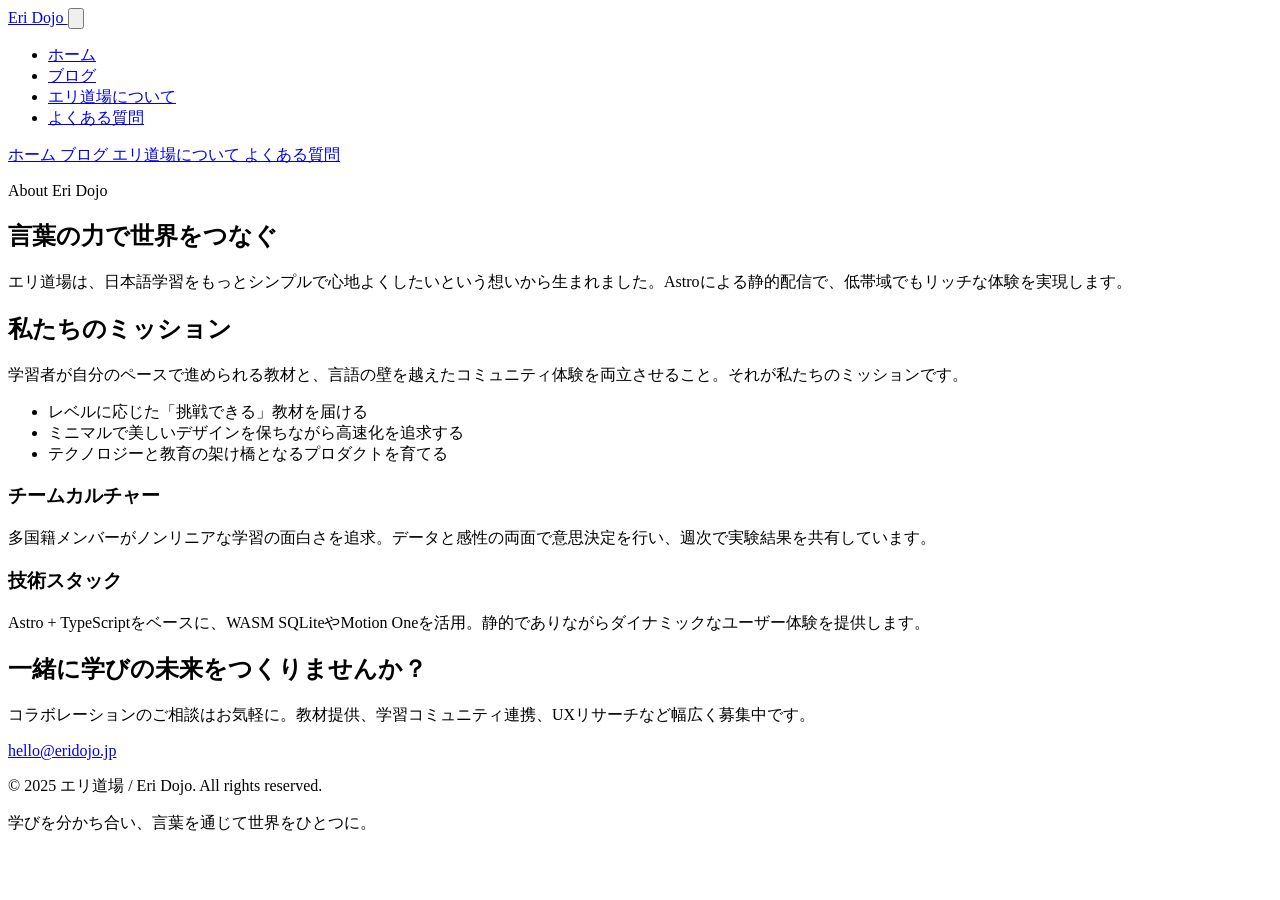
==== about/index.html @ e68e6712 "Deploy from private repo commit 6b621581d06a829d7b60116f7a4b78c84181215b" ====
<!DOCTYPE html><html lang="ja"> <head><meta charset="utf-8"><meta http-equiv="Content-Language" content="ja"><meta name="viewport" content="width=device-width, initial-scale=1"><title>エリ道場について</title><meta name="description" content="エリ道場の理念、チーム、技術アプローチをご紹介します。"><link rel="preload" as="font" type="font/woff2" href="/eri-blog/fonts/InterVariable-latin.woff2" crossorigin><link rel="preload" as="font" type="font/woff2" href="/eri-blog/fonts/NotoSansJPVariable-jp.woff2" crossorigin><link rel="stylesheet" href="/eri-blog/_astro/index.B-4PRQqj.css"><script type="module">window.toggleMobileMenu=function(){const e=document.getElementById("mobile-nav-menu"),t=document.getElementById("mobile-menu-toggle"),o=document.getElementById("mobile-nav-backdrop"),d=document.body;if(!e||!t)return;e.hasAttribute("data-open")?(e.removeAttribute("data-open"),t.setAttribute("aria-expanded","false"),d.classList.remove("overflow-hidden"),o&&o.classList.add("hidden")):(e.setAttribute("data-open",""),t.setAttribute("aria-expanded","true"),d.classList.add("overflow-hidden"),o&&o.classList.remove("hidden"))};window.closeMobileMenu=function(){const e=document.getElementById("mobile-nav-menu"),t=document.getElementById("mobile-menu-toggle"),o=document.getElementById("mobile-nav-backdrop"),d=document.body;!e||!t||(e.removeAttribute("data-open"),t.setAttribute("aria-expanded","false"),d.classList.remove("overflow-hidden"),o&&o.classList.add("hidden"))};document.addEventListener("DOMContentLoaded",()=>{const n=document.getElementById("mobile-menu-toggle"),e=document.getElementById("mobile-nav-menu");if(!n||!e)return;n.addEventListener("click",window.toggleMobileMenu),document.addEventListener("keydown",d=>{d.key==="Escape"&&e.hasAttribute("data-open")&&(window.closeMobileMenu(),n.focus())});let t;window.addEventListener("resize",()=>{clearTimeout(t),t=setTimeout(()=>{window.innerWidth>=640&&e.hasAttribute("data-open")&&window.closeMobileMenu()},100)}),e.querySelectorAll("a").forEach(d=>{d.addEventListener("click",window.closeMobileMenu)})});document.addEventListener("DOMContentLoaded",()=>{const n=document.getElementById("mobile-nav-backdrop"),e=document.getElementById("mobile-nav-menu"),t=document.getElementById("mobile-menu-toggle");!n||!e||!t||n.addEventListener("click",()=>{typeof window.closeMobileMenu=="function"?window.closeMobileMenu():(e.removeAttribute("data-open"),t.setAttribute("aria-expanded","false"),document.body.classList.remove("overflow-hidden"),n.classList.add("hidden"))})});
</script></head> <body class="min-h-screen bg-surface-50 text-primary-950"> <nav class="sticky top-0 z-40 bg-white/90 backdrop-blur shadow-sm"> <div class="mx-auto flex max-w-6xl flex-col gap-4 px-6 py-4 sm:flex-row sm:items-center sm:justify-between sm:px-8"> <div class="flex items-center justify-between"> <a href="/eri-blog/" class="flex items-center gap-2"> <span class="rounded-full bg-primary-100 px-3 py-1 text-xs font-semibold uppercase tracking-[0.3em] text-primary-600">
Eri Dojo
</span> </a> <button id="mobile-menu-toggle" type="button" aria-expanded="false" aria-controls="mobile-nav-menu" aria-label="ナビゲーションメニューを開く" class="block h-11 w-11 items-center justify-center rounded-lg p-2 text-primary-700 transition hover:bg-primary-100/70 sm:hidden"> <svg class="h-6 w-6" fill="none" stroke="currentColor" viewBox="0 0 24 24" xmlns="http://www.w3.org/2000/svg" aria-hidden="true"> <path stroke-linecap="round" stroke-linejoin="round" stroke-width="2" d="M4 6h16M4 12h16M4 18h16"></path> </svg> </button> </div> <ul class="hidden flex-col gap-3 text-sm font-medium text-primary-700 sm:flex sm:flex-row sm:items-center sm:gap-6"> <li> <a href="/eri-blog/" class="block rounded-full px-3 py-2 transition hover:bg-primary-100/70 hover:text-primary-900"> ホーム </a> </li><li> <a href="/eri-blog/blog/" class="block rounded-full px-3 py-2 transition hover:bg-primary-100/70 hover:text-primary-900"> ブログ </a> </li><li> <a href="/eri-blog/about/" class="block rounded-full px-3 py-2 transition hover:bg-primary-100/70 hover:text-primary-900"> エリ道場について </a> </li><li> <a href="/eri-blog/faq/" class="block rounded-full px-3 py-2 transition hover:bg-primary-100/70 hover:text-primary-900"> よくある質問 </a> </li> </ul> </div> </nav>  <!-- Backdrop overlay for click-outside-to-close --><div id="mobile-nav-backdrop" class="fixed inset-0 z-20 hidden bg-black/20 backdrop-blur-sm transition-opacity duration-200 sm:hidden" aria-hidden="true"></div> <aside id="mobile-nav-menu" class="fixed inset-y-0 right-0 z-30 w-64 translate-x-full bg-white/95 pt-20 shadow-xl backdrop-blur transition-transform duration-200 ease-out sm:hidden data-[open]:translate-x-0"> <nav role="navigation" aria-label="モバイルナビゲーション" class="flex flex-col gap-4 px-6 text-base font-medium text-primary-800"> <a href="/eri-blog/" class="rounded-2xl border border-transparent px-4 py-3 transition hover:border-primary-200 hover:bg-primary-50"> ホーム </a><a href="/eri-blog/blog/" class="rounded-2xl border border-transparent px-4 py-3 transition hover:border-primary-200 hover:bg-primary-50"> ブログ </a><a href="/eri-blog/about/" class="rounded-2xl border border-transparent px-4 py-3 transition hover:border-primary-200 hover:bg-primary-50"> エリ道場について </a><a href="/eri-blog/faq/" class="rounded-2xl border border-transparent px-4 py-3 transition hover:border-primary-200 hover:bg-primary-50"> よくある質問 </a> </nav> </aside>  <main class="min-h-[60vh]">  <section class="bg-gradient-to-b from-surface-50 via-white to-surface-100 px-6 py-16 sm:px-10 lg:px-16"> <div class="mx-auto max-w-4xl space-y-12"> <header class="space-y-4"> <p class="text-xs uppercase tracking-[0.35em] text-primary-500">About Eri Dojo</p> <h1 class="font-display text-3xl font-semibold text-primary-950 sm:text-4xl">言葉の力で世界をつなぐ</h1> <p class="text-sm text-primary-700 sm:text-base">
エリ道場は、日本語学習をもっとシンプルで心地よくしたいという想いから生まれました。Astroによる静的配信で、低帯域でもリッチな体験を実現します。
</p> </header> <section class="space-y-3 rounded-3xl bg-white/90 p-6 shadow-[0_20px_45px_rgba(13,21,54,0.08)]"> <h2 class="font-display text-2xl text-primary-900">私たちのミッション</h2> <p class="text-sm text-primary-700 sm:text-base">
学習者が自分のペースで進められる教材と、言語の壁を越えたコミュニティ体験を両立させること。それが私たちのミッションです。
</p> <ul class="list-disc space-y-2 pl-6 text-sm text-primary-700"> <li>レベルに応じた「挑戦できる」教材を届ける</li> <li>ミニマルで美しいデザインを保ちながら高速化を追求する</li> <li>テクノロジーと教育の架け橋となるプロダクトを育てる</li> </ul> </section> <section class="grid gap-6 sm:grid-cols-2"> <article class="rounded-3xl border border-primary-100 bg-white/90 p-6 shadow-sm"> <h3 class="font-display text-xl text-primary-900">チームカルチャー</h3> <p class="mt-3 text-sm text-primary-700">
多国籍メンバーがノンリニアな学習の面白さを追求。データと感性の両面で意思決定を行い、週次で実験結果を共有しています。
</p> </article> <article class="rounded-3xl border border-primary-100 bg-white/90 p-6 shadow-sm"> <h3 class="font-display text-xl text-primary-900">技術スタック</h3> <p class="mt-3 text-sm text-primary-700">
Astro + TypeScriptをベースに、WASM SQLiteやMotion Oneを活用。静的でありながらダイナミックなユーザー体験を提供します。
</p> </article> </section> <section class="rounded-3xl bg-primary-900 p-8 text-white"> <h2 class="font-display text-2xl">一緒に学びの未来をつくりませんか？</h2> <p class="mt-3 text-sm text-primary-100">
コラボレーションのご相談はお気軽に。教材提供、学習コミュニティ連携、UXリサーチなど幅広く募集中です。
</p> <a href="mailto:hello@eridojo.jp" class="mt-5 inline-flex items-center rounded-full bg-white px-6 py-2 text-sm font-semibold text-primary-900 transition hover:bg-primary-100">
hello@eridojo.jp
</a> </section> </div> </section>  </main> <footer class="border-t border-primary-100 bg-white/90"> <div class="mx-auto flex max-w-6xl flex-col gap-4 px-6 py-8 text-sm text-primary-600 sm:flex-row sm:items-center sm:justify-between sm:px-8"> <p>
© 2025 エリ道場 / Eri Dojo. All rights reserved.
</p> <p>
学びを分かち合い、言葉を通じて世界をひとつに。
</p> </div> </footer> </body></html>
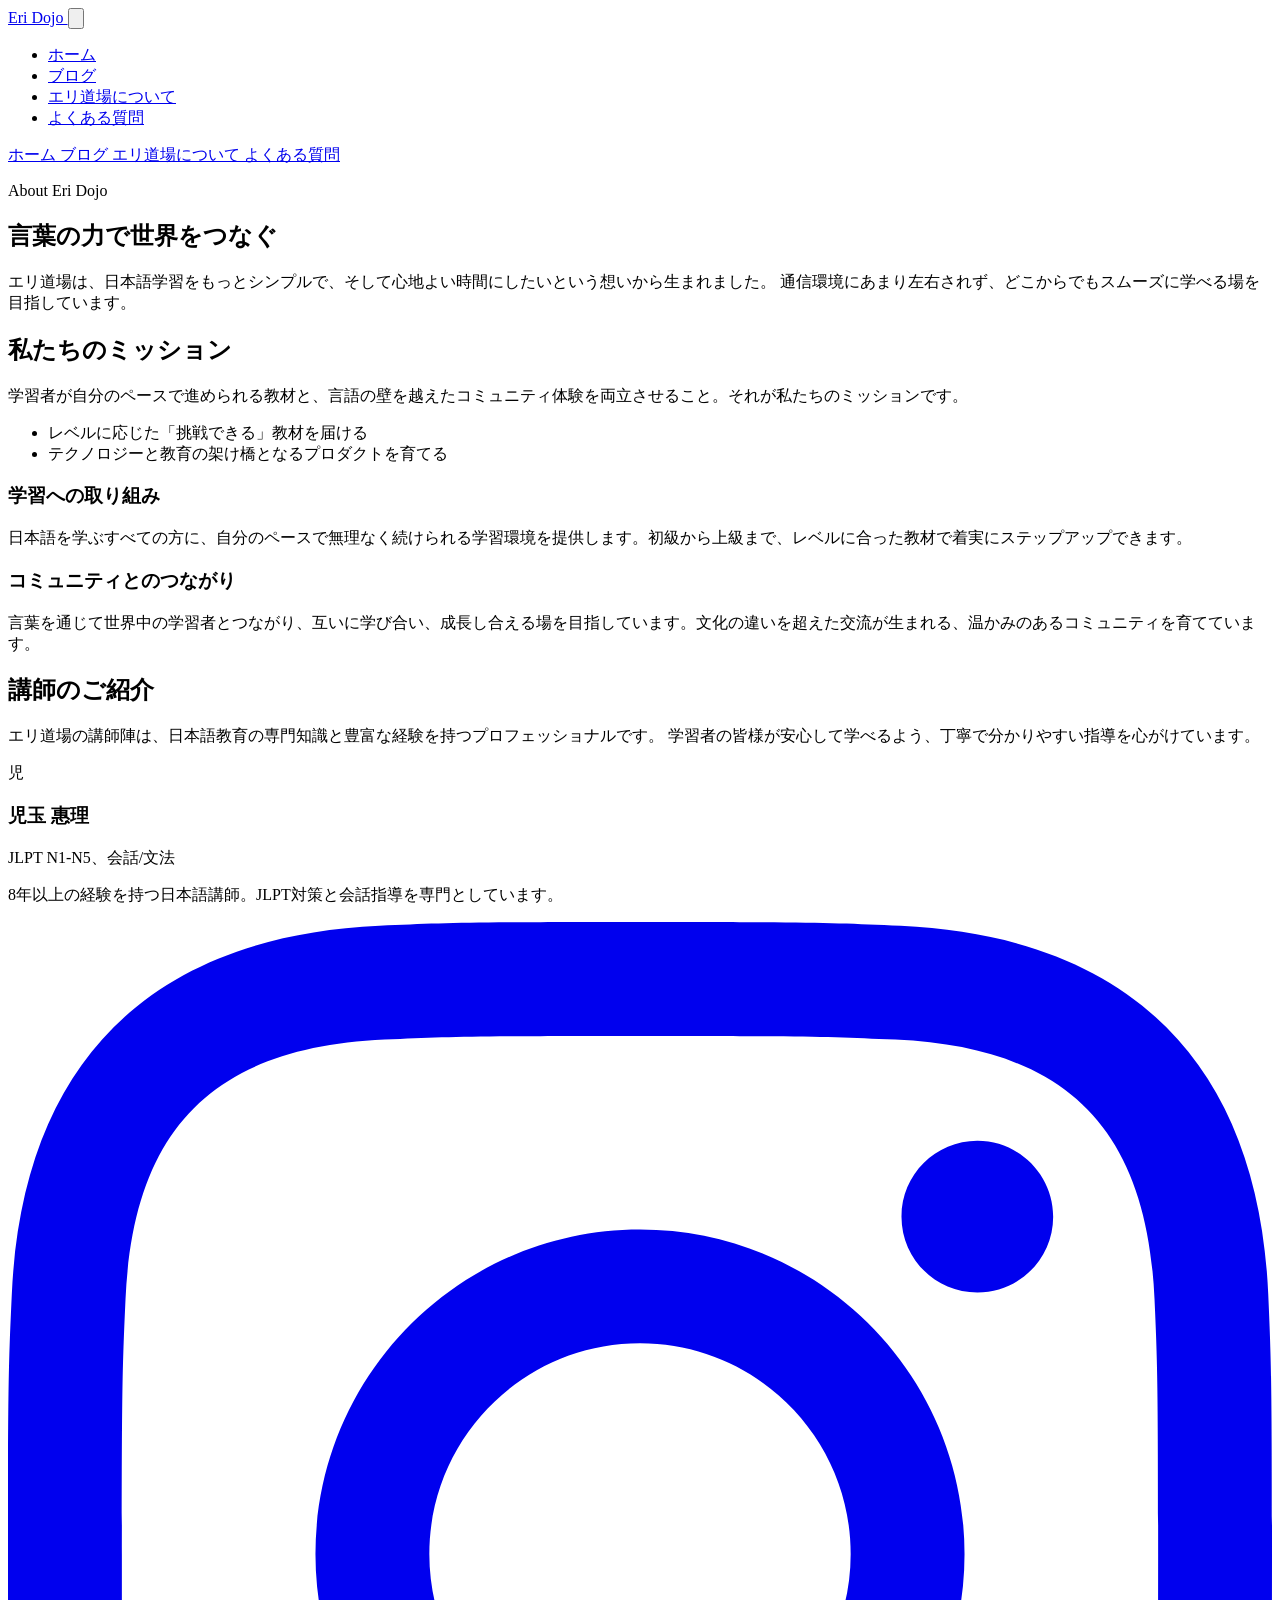
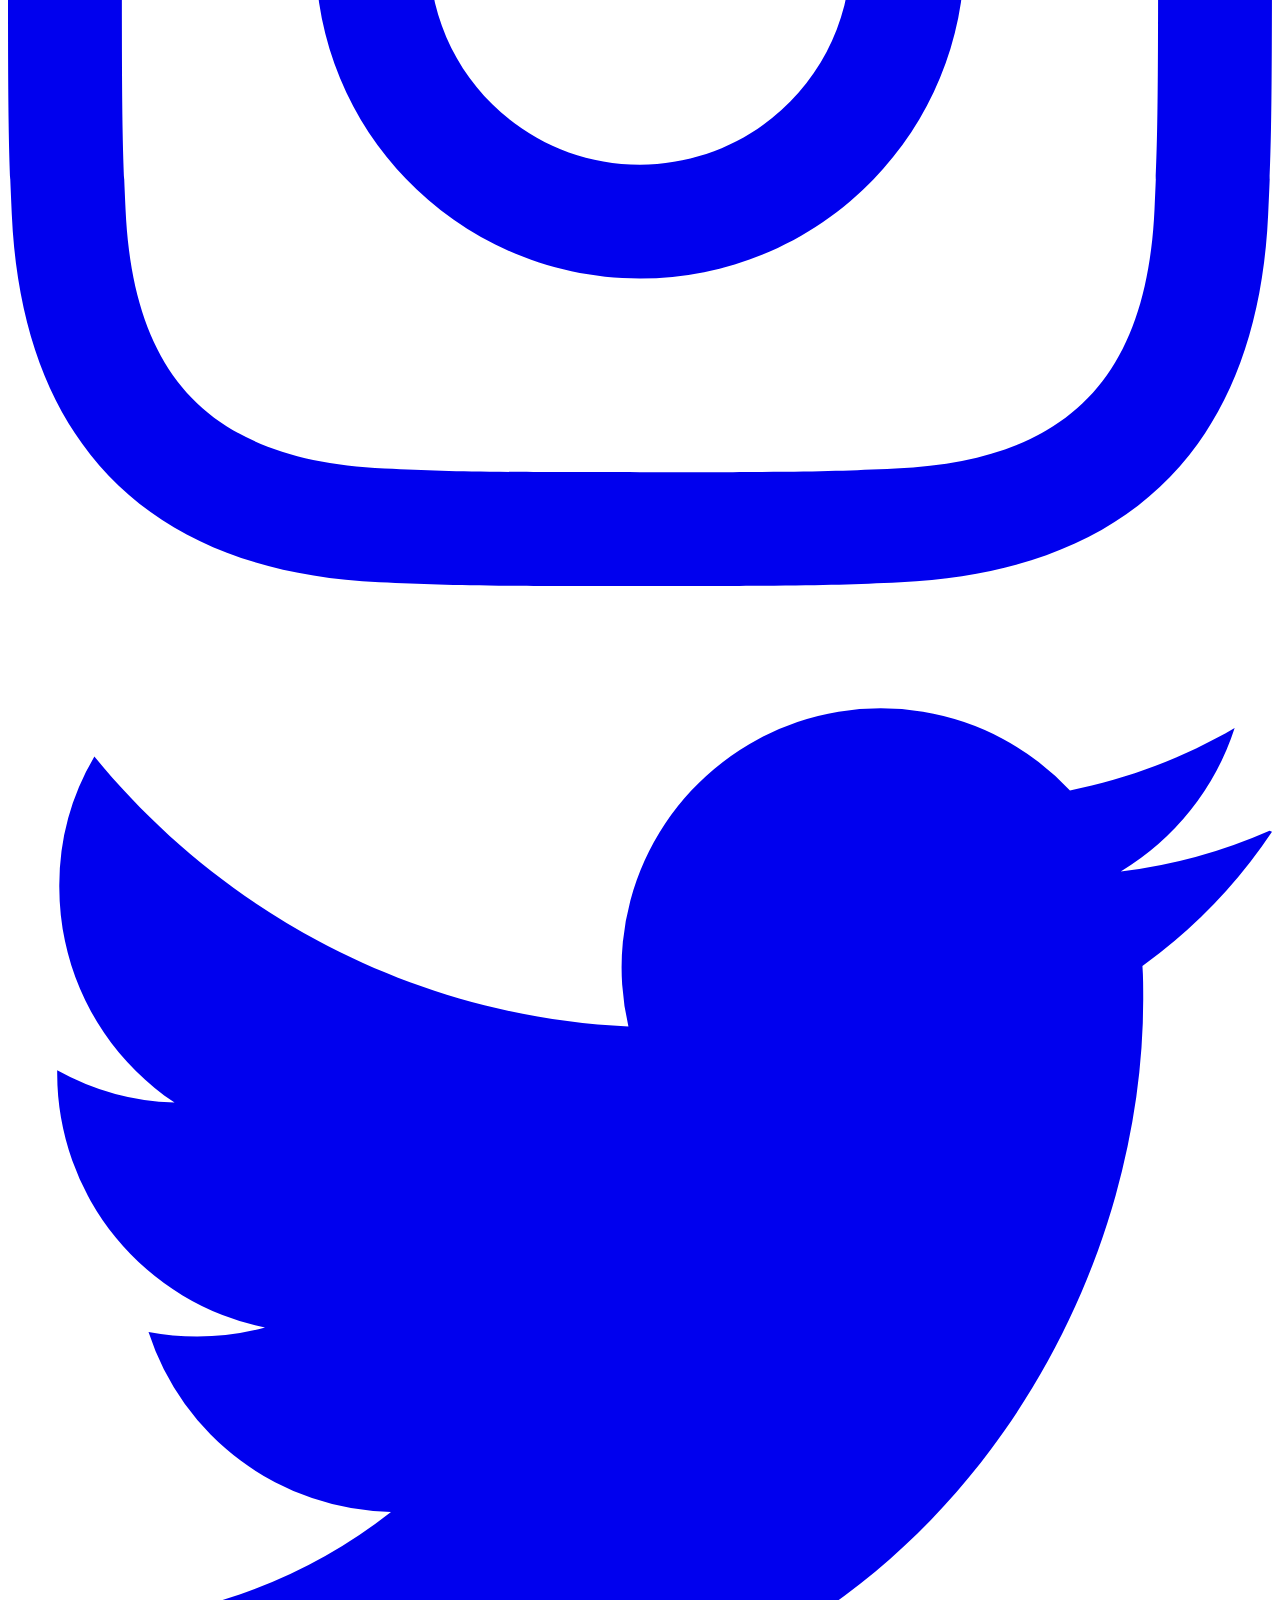
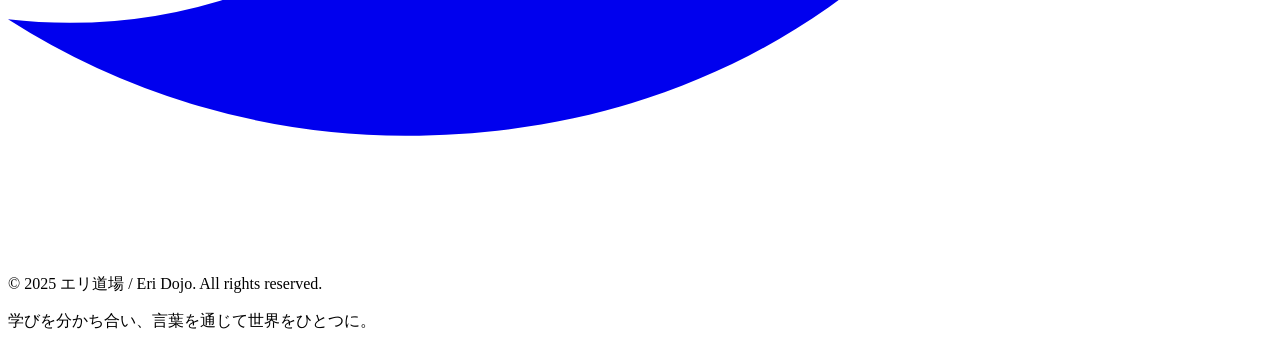
==== commit 22a3470b: "Deploy from private repo commit da3a3a757355d57bb5df5d735cdc72934b132dcc" ====
--- a/about/index.html
+++ b/about/index.html
@@ -1,19 +1,18 @@
-<!DOCTYPE html><html lang="ja"> <head><meta charset="utf-8"><meta http-equiv="Content-Language" content="ja"><meta name="viewport" content="width=device-width, initial-scale=1"><title>エリ道場について</title><meta name="description" content="エリ道場の理念、チーム、技術アプローチをご紹介します。"><link rel="preload" as="font" type="font/woff2" href="/eri-blog/fonts/InterVariable-latin.woff2" crossorigin><link rel="preload" as="font" type="font/woff2" href="/eri-blog/fonts/NotoSansJPVariable-jp.woff2" crossorigin><link rel="stylesheet" href="/eri-blog/_astro/index.B-4PRQqj.css"><script type="module">window.toggleMobileMenu=function(){const e=document.getElementById("mobile-nav-menu"),t=document.getElementById("mobile-menu-toggle"),o=document.getElementById("mobile-nav-backdrop"),d=document.body;if(!e||!t)return;e.hasAttribute("data-open")?(e.removeAttribute("data-open"),t.setAttribute("aria-expanded","false"),d.classList.remove("overflow-hidden"),o&&o.classList.add("hidden")):(e.setAttribute("data-open",""),t.setAttribute("aria-expanded","true"),d.classList.add("overflow-hidden"),o&&o.classList.remove("hidden"))};window.closeMobileMenu=function(){const e=document.getElementById("mobile-nav-menu"),t=document.getElementById("mobile-menu-toggle"),o=document.getElementById("mobile-nav-backdrop"),d=document.body;!e||!t||(e.removeAttribute("data-open"),t.setAttribute("aria-expanded","false"),d.classList.remove("overflow-hidden"),o&&o.classList.add("hidden"))};document.addEventListener("DOMContentLoaded",()=>{const n=document.getElementById("mobile-menu-toggle"),e=document.getElementById("mobile-nav-menu");if(!n||!e)return;n.addEventListener("click",window.toggleMobileMenu),document.addEventListener("keydown",d=>{d.key==="Escape"&&e.hasAttribute("data-open")&&(window.closeMobileMenu(),n.focus())});let t;window.addEventListener("resize",()=>{clearTimeout(t),t=setTimeout(()=>{window.innerWidth>=640&&e.hasAttribute("data-open")&&window.closeMobileMenu()},100)}),e.querySelectorAll("a").forEach(d=>{d.addEventListener("click",window.closeMobileMenu)})});document.addEventListener("DOMContentLoaded",()=>{const n=document.getElementById("mobile-nav-backdrop"),e=document.getElementById("mobile-nav-menu"),t=document.getElementById("mobile-menu-toggle");!n||!e||!t||n.addEventListener("click",()=>{typeof window.closeMobileMenu=="function"?window.closeMobileMenu():(e.removeAttribute("data-open"),t.setAttribute("aria-expanded","false"),document.body.classList.remove("overflow-hidden"),n.classList.add("hidden"))})});
-</script></head> <body class="min-h-screen bg-surface-50 text-primary-950"> <nav class="sticky top-0 z-40 bg-white/90 backdrop-blur shadow-sm"> <div class="mx-auto flex max-w-6xl flex-col gap-4 px-6 py-4 sm:flex-row sm:items-center sm:justify-between sm:px-8"> <div class="flex items-center justify-between"> <a href="/eri-blog/" class="flex items-center gap-2"> <span class="rounded-full bg-primary-100 px-3 py-1 text-xs font-semibold uppercase tracking-[0.3em] text-primary-600">
+<!DOCTYPE html><html lang="ja"> <head><meta charset="utf-8"><meta http-equiv="Content-Language" content="ja"><meta name="viewport" content="width=device-width, initial-scale=1"><title>エリ道場について</title><meta name="description" content="エリ道場の理念、チーム、技術アプローチをご紹介します。"><link rel="preload" as="font" type="font/woff2" href="/eri-blog/fonts/InterVariable-latin.woff2" crossorigin><link rel="preload" as="font" type="font/woff2" href="/eri-blog/fonts/NotoSansJPVariable-jp.woff2" crossorigin><link rel="stylesheet" href="/eri-blog/_astro/index.C7YiCnlS.css"><script type="module" src="/eri-blog/_astro/hoisted.BLL7uey7.js"></script></head> <body class="min-h-screen bg-surface-50 text-primary-950"> <nav class="sticky top-0 z-40 bg-white/90 backdrop-blur shadow-sm"> <div class="mx-auto flex max-w-6xl flex-col gap-4 px-6 py-4 sm:flex-row sm:items-center sm:justify-between sm:px-8"> <div class="flex items-center justify-between"> <a href="/eri-blog/" class="flex items-center gap-2"> <span class="rounded-full bg-primary-100 px-3 py-1 text-xs font-semibold uppercase tracking-[0.3em] text-primary-600">
 Eri Dojo
 </span> </a> <button id="mobile-menu-toggle" type="button" aria-expanded="false" aria-controls="mobile-nav-menu" aria-label="ナビゲーションメニューを開く" class="block h-11 w-11 items-center justify-center rounded-lg p-2 text-primary-700 transition hover:bg-primary-100/70 sm:hidden"> <svg class="h-6 w-6" fill="none" stroke="currentColor" viewBox="0 0 24 24" xmlns="http://www.w3.org/2000/svg" aria-hidden="true"> <path stroke-linecap="round" stroke-linejoin="round" stroke-width="2" d="M4 6h16M4 12h16M4 18h16"></path> </svg> </button> </div> <ul class="hidden flex-col gap-3 text-sm font-medium text-primary-700 sm:flex sm:flex-row sm:items-center sm:gap-6"> <li> <a href="/eri-blog/" class="block rounded-full px-3 py-2 transition hover:bg-primary-100/70 hover:text-primary-900"> ホーム </a> </li><li> <a href="/eri-blog/blog/" class="block rounded-full px-3 py-2 transition hover:bg-primary-100/70 hover:text-primary-900"> ブログ </a> </li><li> <a href="/eri-blog/about/" class="block rounded-full px-3 py-2 transition hover:bg-primary-100/70 hover:text-primary-900"> エリ道場について </a> </li><li> <a href="/eri-blog/faq/" class="block rounded-full px-3 py-2 transition hover:bg-primary-100/70 hover:text-primary-900"> よくある質問 </a> </li> </ul> </div> </nav>  <!-- Backdrop overlay for click-outside-to-close --><div id="mobile-nav-backdrop" class="fixed inset-0 z-20 hidden bg-black/20 backdrop-blur-sm transition-opacity duration-200 sm:hidden" aria-hidden="true"></div> <aside id="mobile-nav-menu" class="fixed inset-y-0 right-0 z-30 w-64 translate-x-full bg-white/95 pt-20 shadow-xl backdrop-blur transition-transform duration-200 ease-out sm:hidden data-[open]:translate-x-0"> <nav role="navigation" aria-label="モバイルナビゲーション" class="flex flex-col gap-4 px-6 text-base font-medium text-primary-800"> <a href="/eri-blog/" class="rounded-2xl border border-transparent px-4 py-3 transition hover:border-primary-200 hover:bg-primary-50"> ホーム </a><a href="/eri-blog/blog/" class="rounded-2xl border border-transparent px-4 py-3 transition hover:border-primary-200 hover:bg-primary-50"> ブログ </a><a href="/eri-blog/about/" class="rounded-2xl border border-transparent px-4 py-3 transition hover:border-primary-200 hover:bg-primary-50"> エリ道場について </a><a href="/eri-blog/faq/" class="rounded-2xl border border-transparent px-4 py-3 transition hover:border-primary-200 hover:bg-primary-50"> よくある質問 </a> </nav> </aside>  <main class="min-h-[60vh]">  <section class="bg-gradient-to-b from-surface-50 via-white to-surface-100 px-6 py-16 sm:px-10 lg:px-16"> <div class="mx-auto max-w-4xl space-y-12"> <header class="space-y-4"> <p class="text-xs uppercase tracking-[0.35em] text-primary-500">About Eri Dojo</p> <h1 class="font-display text-3xl font-semibold text-primary-950 sm:text-4xl">言葉の力で世界をつなぐ</h1> <p class="text-sm text-primary-700 sm:text-base">
-エリ道場は、日本語学習をもっとシンプルで心地よくしたいという想いから生まれました。Astroによる静的配信で、低帯域でもリッチな体験を実現します。
+エリ道場は、日本語学習をもっとシンプルで、そして心地よい時間にしたいという想いから生まれました。
+          通信環境にあまり左右されず、どこからでもスムーズに学べる場を目指しています。
 </p> </header> <section class="space-y-3 rounded-3xl bg-white/90 p-6 shadow-[0_20px_45px_rgba(13,21,54,0.08)]"> <h2 class="font-display text-2xl text-primary-900">私たちのミッション</h2> <p class="text-sm text-primary-700 sm:text-base">
 学習者が自分のペースで進められる教材と、言語の壁を越えたコミュニティ体験を両立させること。それが私たちのミッションです。
-</p> <ul class="list-disc space-y-2 pl-6 text-sm text-primary-700"> <li>レベルに応じた「挑戦できる」教材を届ける</li> <li>ミニマルで美しいデザインを保ちながら高速化を追求する</li> <li>テクノロジーと教育の架け橋となるプロダクトを育てる</li> </ul> </section> <section class="grid gap-6 sm:grid-cols-2"> <article class="rounded-3xl border border-primary-100 bg-white/90 p-6 shadow-sm"> <h3 class="font-display text-xl text-primary-900">チームカルチャー</h3> <p class="mt-3 text-sm text-primary-700">
-多国籍メンバーがノンリニアな学習の面白さを追求。データと感性の両面で意思決定を行い、週次で実験結果を共有しています。
-</p> </article> <article class="rounded-3xl border border-primary-100 bg-white/90 p-6 shadow-sm"> <h3 class="font-display text-xl text-primary-900">技術スタック</h3> <p class="mt-3 text-sm text-primary-700">
-Astro + TypeScriptをベースに、WASM SQLiteやMotion Oneを活用。静的でありながらダイナミックなユーザー体験を提供します。
-</p> </article> </section> <section class="rounded-3xl bg-primary-900 p-8 text-white"> <h2 class="font-display text-2xl">一緒に学びの未来をつくりませんか？</h2> <p class="mt-3 text-sm text-primary-100">
-コラボレーションのご相談はお気軽に。教材提供、学習コミュニティ連携、UXリサーチなど幅広く募集中です。
-</p> <a href="mailto:hello@eridojo.jp" class="mt-5 inline-flex items-center rounded-full bg-white px-6 py-2 text-sm font-semibold text-primary-900 transition hover:bg-primary-100">
-hello@eridojo.jp
-</a> </section> </div> </section>  </main> <footer class="border-t border-primary-100 bg-white/90"> <div class="mx-auto flex max-w-6xl flex-col gap-4 px-6 py-8 text-sm text-primary-600 sm:flex-row sm:items-center sm:justify-between sm:px-8"> <p>
+</p> <ul class="list-disc space-y-2 pl-6 text-sm text-primary-700"> <li>レベルに応じた「挑戦できる」教材を届ける</li> <li>テクノロジーと教育の架け橋となるプロダクトを育てる</li> </ul> </section> <section class="grid gap-6 sm:grid-cols-2"> <article class="rounded-3xl border border-primary-100 bg-white/90 p-6 shadow-sm"> <h3 class="font-display text-xl text-primary-900">学習への取り組み</h3> <p class="mt-3 text-sm text-primary-700">
+日本語を学ぶすべての方に、自分のペースで無理なく続けられる学習環境を提供します。初級から上級まで、レベルに合った教材で着実にステップアップできます。
+</p> </article> <article class="rounded-3xl border border-primary-100 bg-white/90 p-6 shadow-sm"> <h3 class="font-display text-xl text-primary-900">コミュニティとのつながり</h3> <p class="mt-3 text-sm text-primary-700">
+言葉を通じて世界中の学習者とつながり、互いに学び合い、成長し合える場を目指しています。文化の違いを超えた交流が生まれる、温かみのあるコミュニティを育てています。
+</p> </article> </section> <section class="space-y-6"> <div class="space-y-4"> <h2 class="font-display text-2xl font-semibold text-primary-950 sm:text-3xl">講師のご紹介</h2> <p class="text-sm text-primary-700 sm:text-base">
+エリ道場の講師陣は、日本語教育の専門知識と豊富な経験を持つプロフェッショナルです。
+            学習者の皆様が安心して学べるよう、丁寧で分かりやすい指導を心がけています。
+</p> </div> <div class="grid gap-6 sm:grid-cols-2 lg:grid-cols-3"> <article class="rounded-3xl border border-primary-100 bg-white/90 p-6 shadow-sm"> <div class="mb-4 flex justify-center"> <div class="h-24 w-24 overflow-hidden rounded-full border-2 border-primary-200 bg-primary-100"> <img src="/assets/teachers/eri-kodama.jpg" alt="児玉 惠理" class="h-full w-full object-cover" loading="lazy" onerror="this.onerror=null; this.parentElement.innerHTML='<div class=&#34;flex h-full w-full items-center justify-center text-3xl font-semibold text-primary-500&#34;>児</div>';"> </div> </div> <h3 class="font-display text-xl text-primary-900 text-center">児玉 惠理</h3> <p class="mt-2 text-center text-xs font-medium text-primary-500 uppercase tracking-wide"> JLPT N1-N5、会話/文法 </p> <p class="mt-3 text-sm text-primary-700">8年以上の経験を持つ日本語講師。JLPT対策と会話指導を専門としています。</p> <div class="mt-4 flex flex-wrap justify-center gap-3"> <a href="https://instagram.com/#" target="_blank" rel="noopener noreferrer" class="text-primary-500 hover:text-primary-600 transition-colors" aria-label="Instagram"> <svg class="h-5 w-5" fill="currentColor" viewBox="0 0 24 24"> <path d="M12 2.163c3.204 0 3.584.012 4.85.07 3.252.148 4.771 1.691 4.919 4.919.058 1.265.069 1.645.069 4.849 0 3.205-.012 3.584-.069 4.849-.149 3.225-1.664 4.771-4.919 4.919-1.266.058-1.644.07-4.85.07-3.204 0-3.584-.012-4.849-.07-3.26-.149-4.771-1.699-4.919-4.92-.058-1.265-.07-1.644-.07-4.849 0-3.204.013-3.583.07-4.849.149-3.227 1.664-4.771 4.919-4.919 1.266-.057 1.645-.069 4.849-.069zm0-2.163c-3.259 0-3.667.014-4.947.072-4.358.2-6.78 2.618-6.98 6.98-.059 1.281-.073 1.689-.073 4.948 0 3.259.014 3.668.072 4.948.2 4.358 2.618 6.78 6.98 6.98 1.281.058 1.689.072 4.948.072 3.259 0 3.668-.014 4.948-.072 4.354-.2 6.782-2.618 6.979-6.98.059-1.28.073-1.689.073-4.948 0-3.259-.014-3.667-.072-4.947-.196-4.354-2.617-6.78-6.979-6.98-1.281-.059-1.69-.073-4.949-.073zm0 5.838c-3.403 0-6.162 2.759-6.162 6.162s2.759 6.163 6.162 6.163 6.162-2.759 6.162-6.163c0-3.403-2.759-6.162-6.162-6.162zm0 10.162c-2.209 0-4-1.79-4-4 0-2.209 1.791-4 4-4s4 1.791 4 4c0 2.21-1.791 4-4 4zm6.406-11.845c-.796 0-1.441.645-1.441 1.44s.645 1.44 1.441 1.44c.795 0 1.439-.645 1.439-1.44s-.644-1.44-1.439-1.44z"></path> </svg> </a> <a href="https://twitter.com/#" target="_blank" rel="noopener noreferrer" class="text-primary-500 hover:text-primary-600 transition-colors" aria-label="Twitter"> <svg class="h-5 w-5" fill="currentColor" viewBox="0 0 24 24"> <path d="M23.953 4.57a10 10 0 01-2.825.775 4.958 4.958 0 002.163-2.723c-.951.555-2.005.959-3.127 1.184a4.92 4.92 0 00-8.384 4.482C7.69 8.095 4.067 6.13 1.64 3.162a4.822 4.822 0 00-.666 2.475c0 1.71.87 3.213 2.188 4.096a4.904 4.904 0 01-2.228-.616v.06a4.923 4.923 0 003.946 4.827 4.996 4.996 0 01-2.212.085 4.936 4.936 0 004.604 3.417 9.867 9.867 0 01-6.102 2.105c-.39 0-.779-.023-1.17-.067a13.995 13.995 0 007.557 2.209c9.053 0 13.998-7.496 13.998-13.985 0-.21 0-.42-.015-.63A9.935 9.935 0 0024 4.59z"></path> </svg> </a>     </div> </article> </div> </section> </div> </section>  </main> <footer class="border-t border-primary-100 bg-white/90"> <div class="mx-auto flex max-w-6xl flex-col gap-4 px-6 py-8 text-sm text-primary-600 sm:flex-row sm:items-center sm:justify-between sm:px-8"> <p>
 © 2025 エリ道場 / Eri Dojo. All rights reserved.
 </p> <p>
 学びを分かち合い、言葉を通じて世界をひとつに。
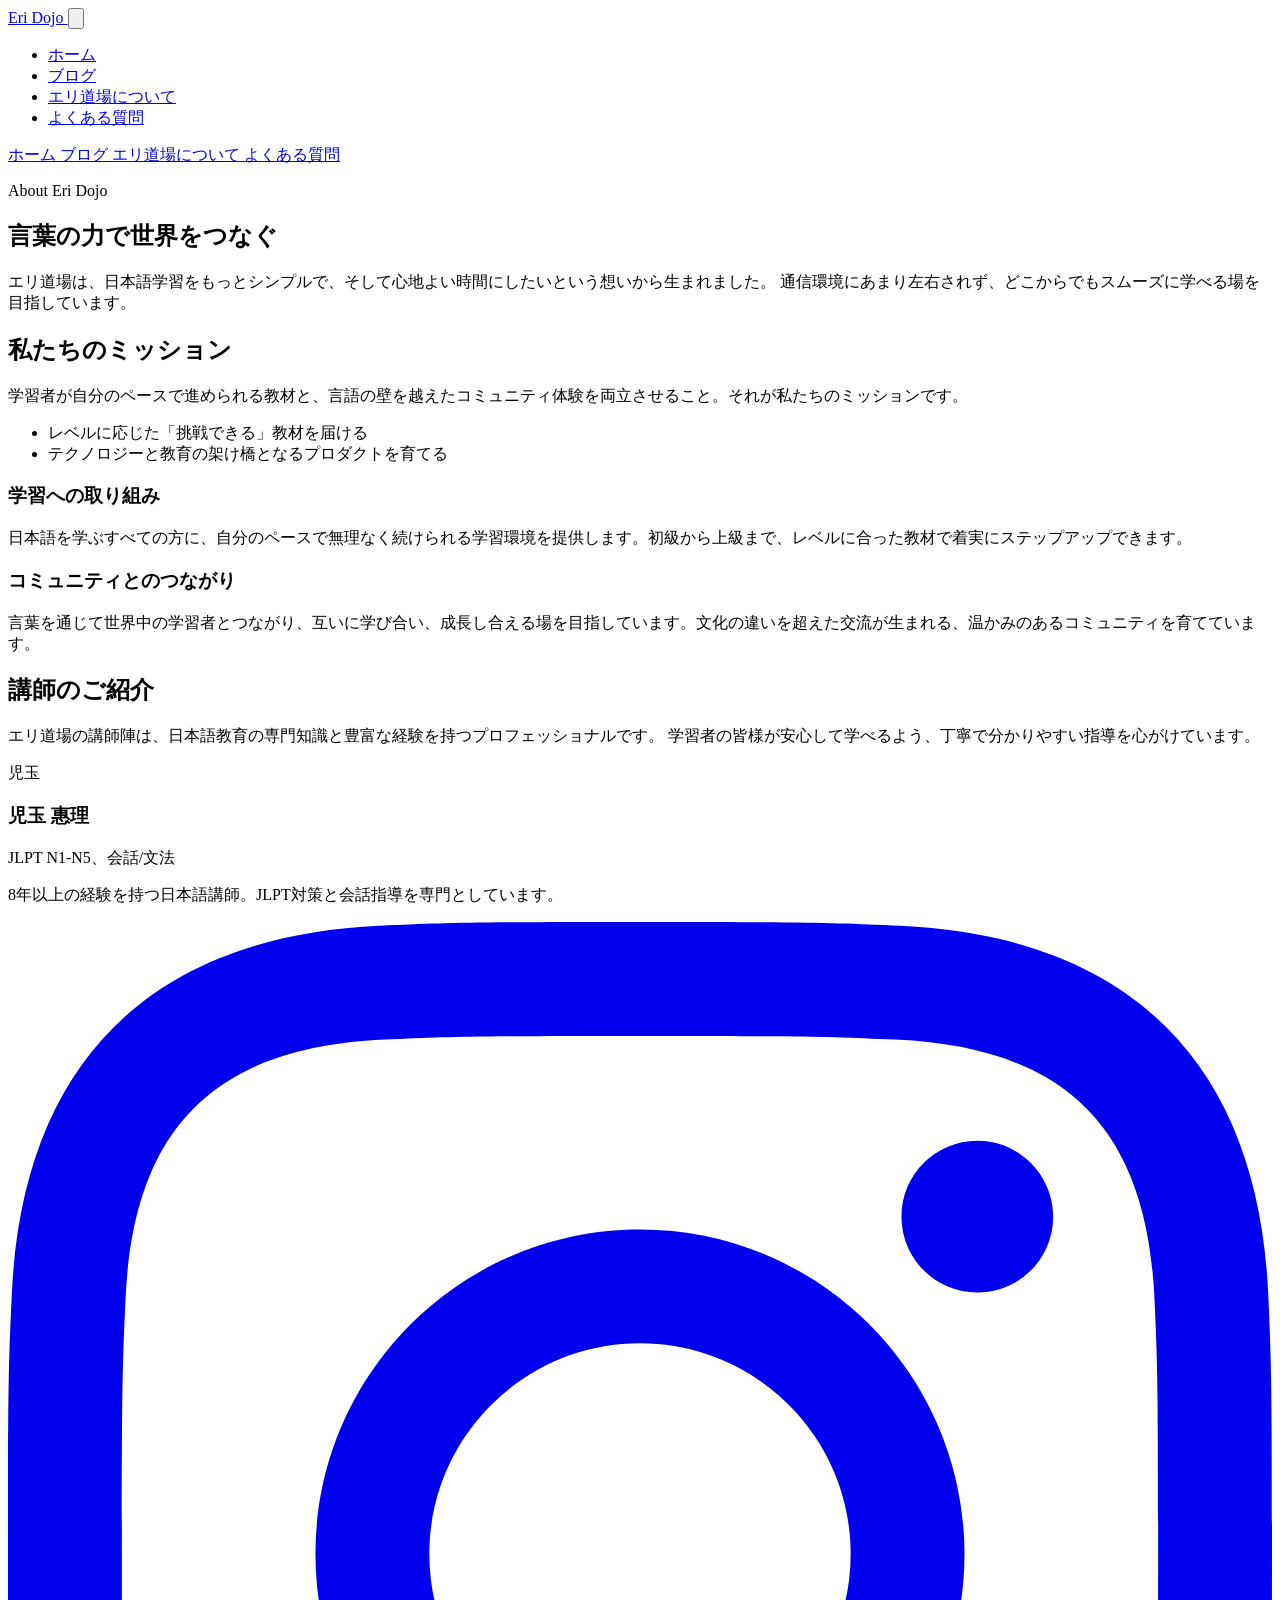
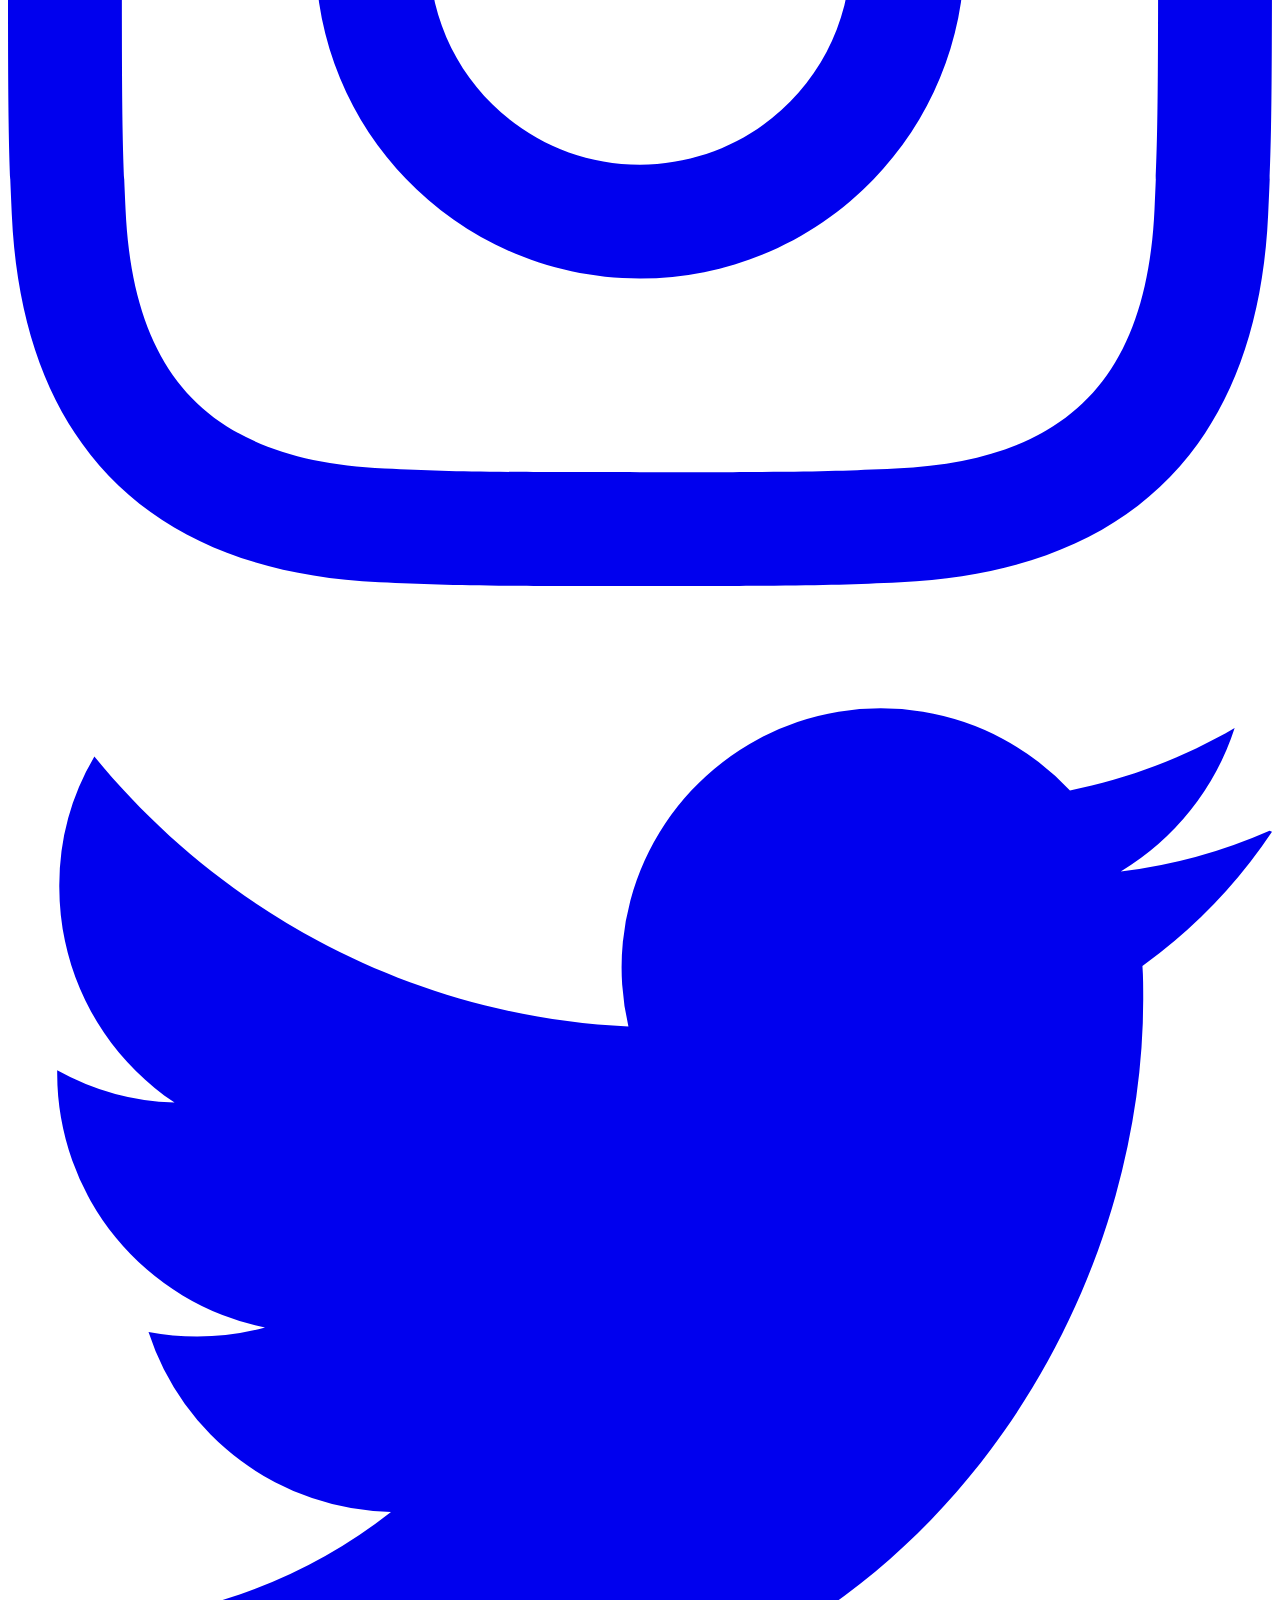
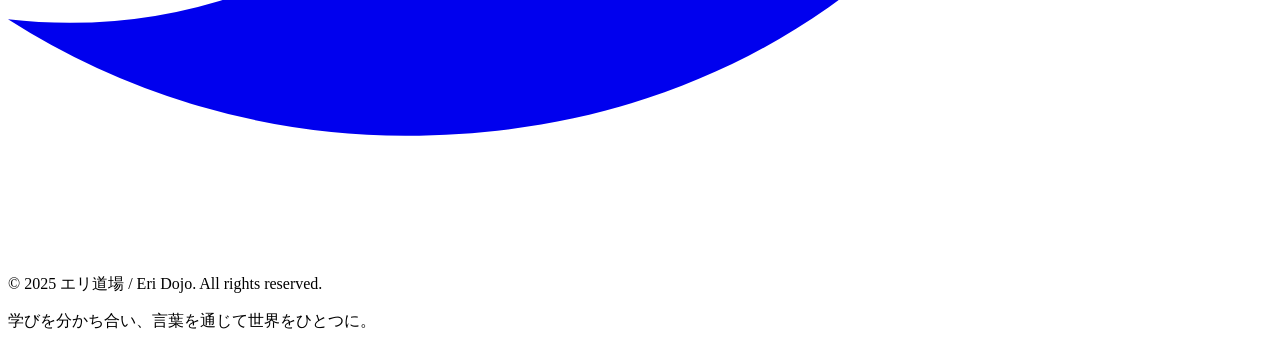
==== commit c2d193a0: "Deploy from private repo commit f2938035c3db4890bdc5c11ceaa9faf63b4d4de0" ====
--- a/about/index.html
+++ b/about/index.html
@@ -12,7 +12,7 @@
 </p> </article> </section> <section class="space-y-6"> <div class="space-y-4"> <h2 class="font-display text-2xl font-semibold text-primary-950 sm:text-3xl">講師のご紹介</h2> <p class="text-sm text-primary-700 sm:text-base">
 エリ道場の講師陣は、日本語教育の専門知識と豊富な経験を持つプロフェッショナルです。
             学習者の皆様が安心して学べるよう、丁寧で分かりやすい指導を心がけています。
-</p> </div> <div class="grid gap-6 sm:grid-cols-2 lg:grid-cols-3"> <article class="rounded-3xl border border-primary-100 bg-white/90 p-6 shadow-sm"> <div class="mb-4 flex justify-center"> <div class="h-24 w-24 overflow-hidden rounded-full border-2 border-primary-200 bg-primary-100"> <img src="/assets/teachers/eri-kodama.jpg" alt="児玉 惠理" class="h-full w-full object-cover" loading="lazy" onerror="this.onerror=null; this.parentElement.innerHTML='<div class=&#34;flex h-full w-full items-center justify-center text-3xl font-semibold text-primary-500&#34;>児</div>';"> </div> </div> <h3 class="font-display text-xl text-primary-900 text-center">児玉 惠理</h3> <p class="mt-2 text-center text-xs font-medium text-primary-500 uppercase tracking-wide"> JLPT N1-N5、会話/文法 </p> <p class="mt-3 text-sm text-primary-700">8年以上の経験を持つ日本語講師。JLPT対策と会話指導を専門としています。</p> <div class="mt-4 flex flex-wrap justify-center gap-3"> <a href="https://instagram.com/#" target="_blank" rel="noopener noreferrer" class="text-primary-500 hover:text-primary-600 transition-colors" aria-label="Instagram"> <svg class="h-5 w-5" fill="currentColor" viewBox="0 0 24 24"> <path d="M12 2.163c3.204 0 3.584.012 4.85.07 3.252.148 4.771 1.691 4.919 4.919.058 1.265.069 1.645.069 4.849 0 3.205-.012 3.584-.069 4.849-.149 3.225-1.664 4.771-4.919 4.919-1.266.058-1.644.07-4.85.07-3.204 0-3.584-.012-4.849-.07-3.26-.149-4.771-1.699-4.919-4.92-.058-1.265-.07-1.644-.07-4.849 0-3.204.013-3.583.07-4.849.149-3.227 1.664-4.771 4.919-4.919 1.266-.057 1.645-.069 4.849-.069zm0-2.163c-3.259 0-3.667.014-4.947.072-4.358.2-6.78 2.618-6.98 6.98-.059 1.281-.073 1.689-.073 4.948 0 3.259.014 3.668.072 4.948.2 4.358 2.618 6.78 6.98 6.98 1.281.058 1.689.072 4.948.072 3.259 0 3.668-.014 4.948-.072 4.354-.2 6.782-2.618 6.979-6.98.059-1.28.073-1.689.073-4.948 0-3.259-.014-3.667-.072-4.947-.196-4.354-2.617-6.78-6.979-6.98-1.281-.059-1.69-.073-4.949-.073zm0 5.838c-3.403 0-6.162 2.759-6.162 6.162s2.759 6.163 6.162 6.163 6.162-2.759 6.162-6.163c0-3.403-2.759-6.162-6.162-6.162zm0 10.162c-2.209 0-4-1.79-4-4 0-2.209 1.791-4 4-4s4 1.791 4 4c0 2.21-1.791 4-4 4zm6.406-11.845c-.796 0-1.441.645-1.441 1.44s.645 1.44 1.441 1.44c.795 0 1.439-.645 1.439-1.44s-.644-1.44-1.439-1.44z"></path> </svg> </a> <a href="https://twitter.com/#" target="_blank" rel="noopener noreferrer" class="text-primary-500 hover:text-primary-600 transition-colors" aria-label="Twitter"> <svg class="h-5 w-5" fill="currentColor" viewBox="0 0 24 24"> <path d="M23.953 4.57a10 10 0 01-2.825.775 4.958 4.958 0 002.163-2.723c-.951.555-2.005.959-3.127 1.184a4.92 4.92 0 00-8.384 4.482C7.69 8.095 4.067 6.13 1.64 3.162a4.822 4.822 0 00-.666 2.475c0 1.71.87 3.213 2.188 4.096a4.904 4.904 0 01-2.228-.616v.06a4.923 4.923 0 003.946 4.827 4.996 4.996 0 01-2.212.085 4.936 4.936 0 004.604 3.417 9.867 9.867 0 01-6.102 2.105c-.39 0-.779-.023-1.17-.067a13.995 13.995 0 007.557 2.209c9.053 0 13.998-7.496 13.998-13.985 0-.21 0-.42-.015-.63A9.935 9.935 0 0024 4.59z"></path> </svg> </a>     </div> </article> </div> </section> </div> </section>  </main> <footer class="border-t border-primary-100 bg-white/90"> <div class="mx-auto flex max-w-6xl flex-col gap-4 px-6 py-8 text-sm text-primary-600 sm:flex-row sm:items-center sm:justify-between sm:px-8"> <p>
+</p> </div> <div class="grid gap-6 sm:grid-cols-2 lg:grid-cols-3"> <article class="rounded-3xl border border-primary-100 bg-white/90 p-6 shadow-sm"> <div class="mb-4 flex justify-center"> <div class="h-24 w-24 overflow-hidden rounded-full border-2 border-primary-200 bg-primary-100"> <img src="/assets/teachers/eri-kodama.jpg" alt="児玉 惠理" class="h-full w-full object-cover" loading="lazy" onerror="this.onerror=null; this.parentElement.innerHTML='<div class=&#34;flex h-full w-full items-center justify-center text-2xl font-semibold text-primary-500&#34;>児玉</div>';"> </div> </div> <h3 class="font-display text-xl text-primary-900 text-center"> 児玉 惠理 </h3> <p class="mt-2 text-center text-xs font-medium text-primary-500 uppercase tracking-wide"> JLPT N1-N5、会話/文法 </p> <p class="mt-3 text-sm text-primary-700">8年以上の経験を持つ日本語講師。JLPT対策と会話指導を専門としています。</p> <div class="mt-4 flex flex-wrap justify-center gap-3"> <a href="https://instagram.com/#" target="_blank" rel="noopener noreferrer" class="text-primary-500 hover:text-primary-600 transition-colors" aria-label="Instagram"> <svg class="h-5 w-5" fill="currentColor" viewBox="0 0 24 24"> <path d="M12 2.163c3.204 0 3.584.012 4.85.07 3.252.148 4.771 1.691 4.919 4.919.058 1.265.069 1.645.069 4.849 0 3.205-.012 3.584-.069 4.849-.149 3.225-1.664 4.771-4.919 4.919-1.266.058-1.644.07-4.85.07-3.204 0-3.584-.012-4.849-.07-3.26-.149-4.771-1.699-4.919-4.92-.058-1.265-.07-1.644-.07-4.849 0-3.204.013-3.583.07-4.849.149-3.227 1.664-4.771 4.919-4.919 1.266-.057 1.645-.069 4.849-.069zm0-2.163c-3.259 0-3.667.014-4.947.072-4.358.2-6.78 2.618-6.98 6.98-.059 1.281-.073 1.689-.073 4.948 0 3.259.014 3.668.072 4.948.2 4.358 2.618 6.78 6.98 6.98 1.281.058 1.689.072 4.948.072 3.259 0 3.668-.014 4.948-.072 4.354-.2 6.782-2.618 6.979-6.98.059-1.28.073-1.689.073-4.948 0-3.259-.014-3.667-.072-4.947-.196-4.354-2.617-6.78-6.979-6.98-1.281-.059-1.69-.073-4.949-.073zm0 5.838c-3.403 0-6.162 2.759-6.162 6.162s2.759 6.163 6.162 6.163 6.162-2.759 6.162-6.163c0-3.403-2.759-6.162-6.162-6.162zm0 10.162c-2.209 0-4-1.79-4-4 0-2.209 1.791-4 4-4s4 1.791 4 4c0 2.21-1.791 4-4 4zm6.406-11.845c-.796 0-1.441.645-1.441 1.44s.645 1.44 1.441 1.44c.795 0 1.439-.645 1.439-1.44s-.644-1.44-1.439-1.44z"></path> </svg> </a> <a href="https://twitter.com/#" target="_blank" rel="noopener noreferrer" class="text-primary-500 hover:text-primary-600 transition-colors" aria-label="Twitter"> <svg class="h-5 w-5" fill="currentColor" viewBox="0 0 24 24"> <path d="M23.953 4.57a10 10 0 01-2.825.775 4.958 4.958 0 002.163-2.723c-.951.555-2.005.959-3.127 1.184a4.92 4.92 0 00-8.384 4.482C7.69 8.095 4.067 6.13 1.64 3.162a4.822 4.822 0 00-.666 2.475c0 1.71.87 3.213 2.188 4.096a4.904 4.904 0 01-2.228-.616v.06a4.923 4.923 0 003.946 4.827 4.996 4.996 0 01-2.212.085 4.936 4.936 0 004.604 3.417 9.867 9.867 0 01-6.102 2.105c-.39 0-.779-.023-1.17-.067a13.995 13.995 0 007.557 2.209c9.053 0 13.998-7.496 13.998-13.985 0-.21 0-.42-.015-.63A9.935 9.935 0 0024 4.59z"></path> </svg> </a>     </div> </article> </div> </section> </div> </section>  </main> <footer class="border-t border-primary-100 bg-white/90"> <div class="mx-auto flex max-w-6xl flex-col gap-4 px-6 py-8 text-sm text-primary-600 sm:flex-row sm:items-center sm:justify-between sm:px-8"> <p>
 © 2025 エリ道場 / Eri Dojo. All rights reserved.
 </p> <p>
 学びを分かち合い、言葉を通じて世界をひとつに。
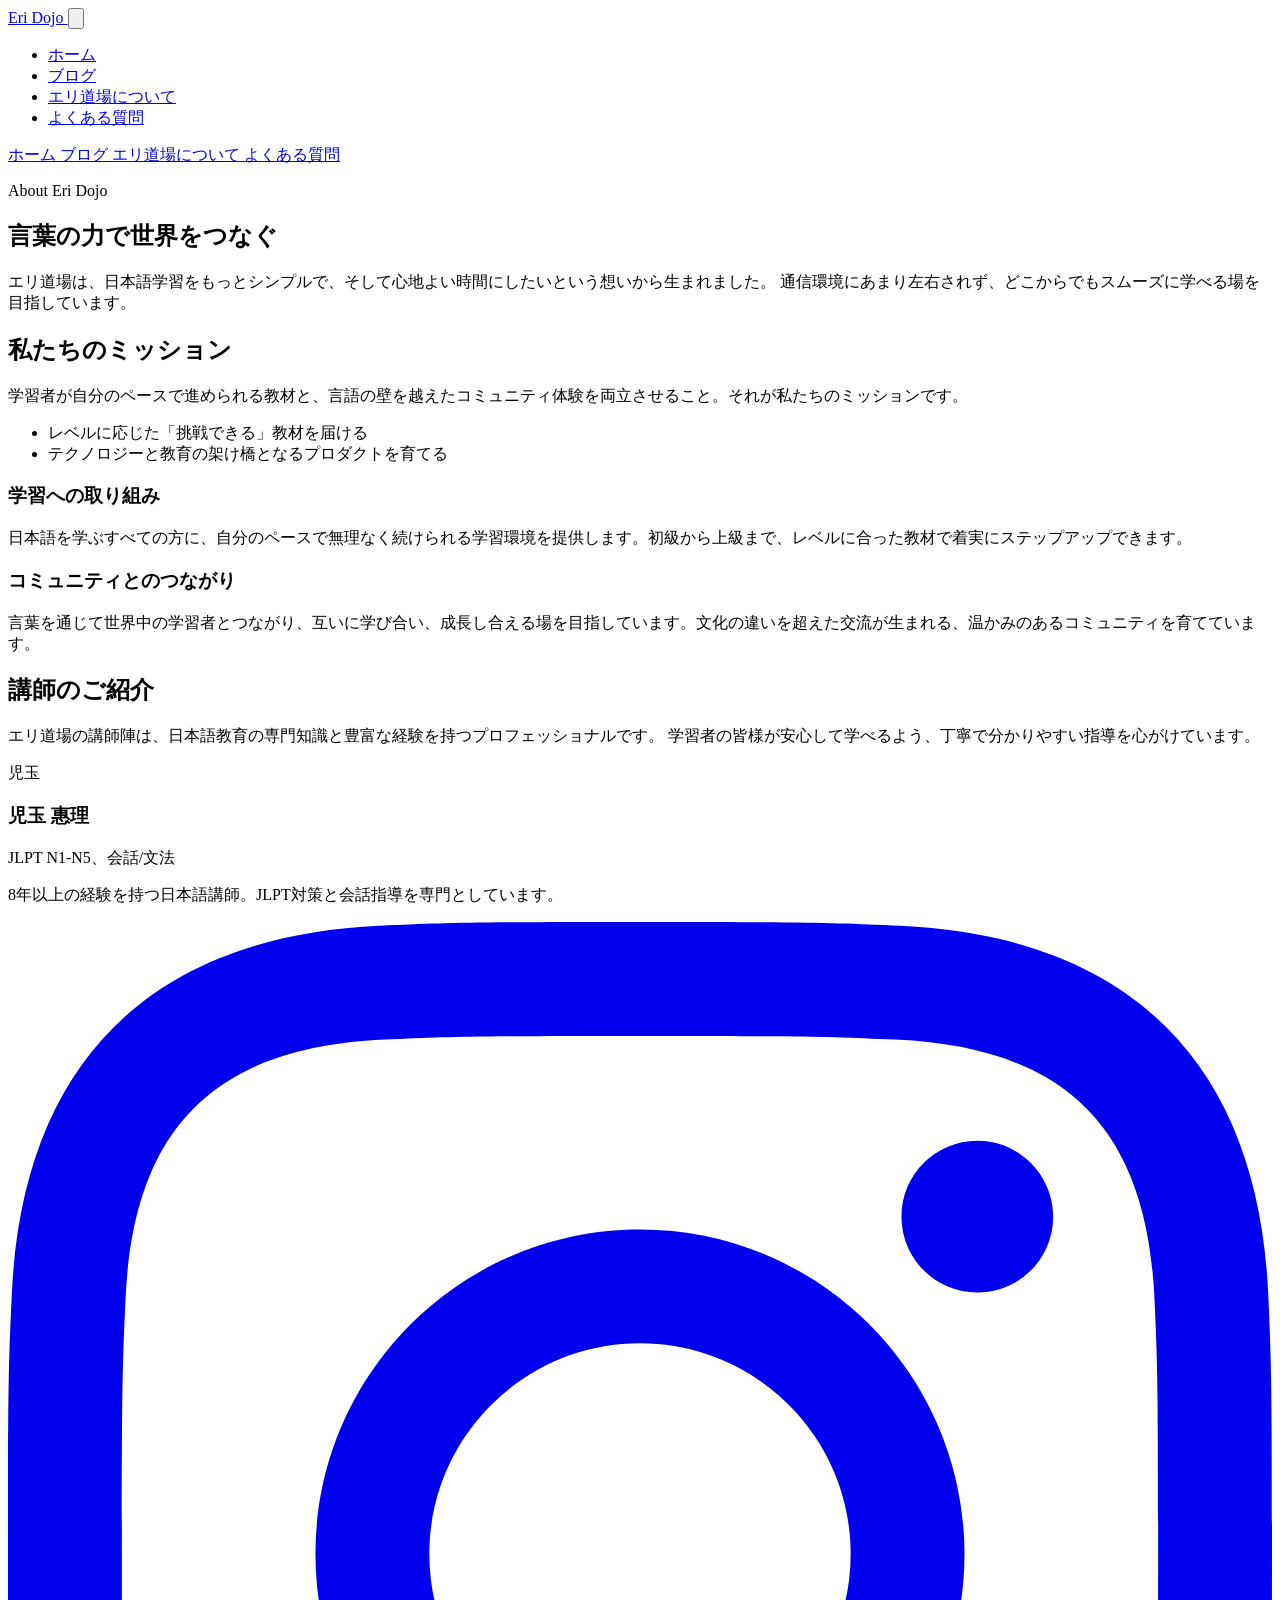
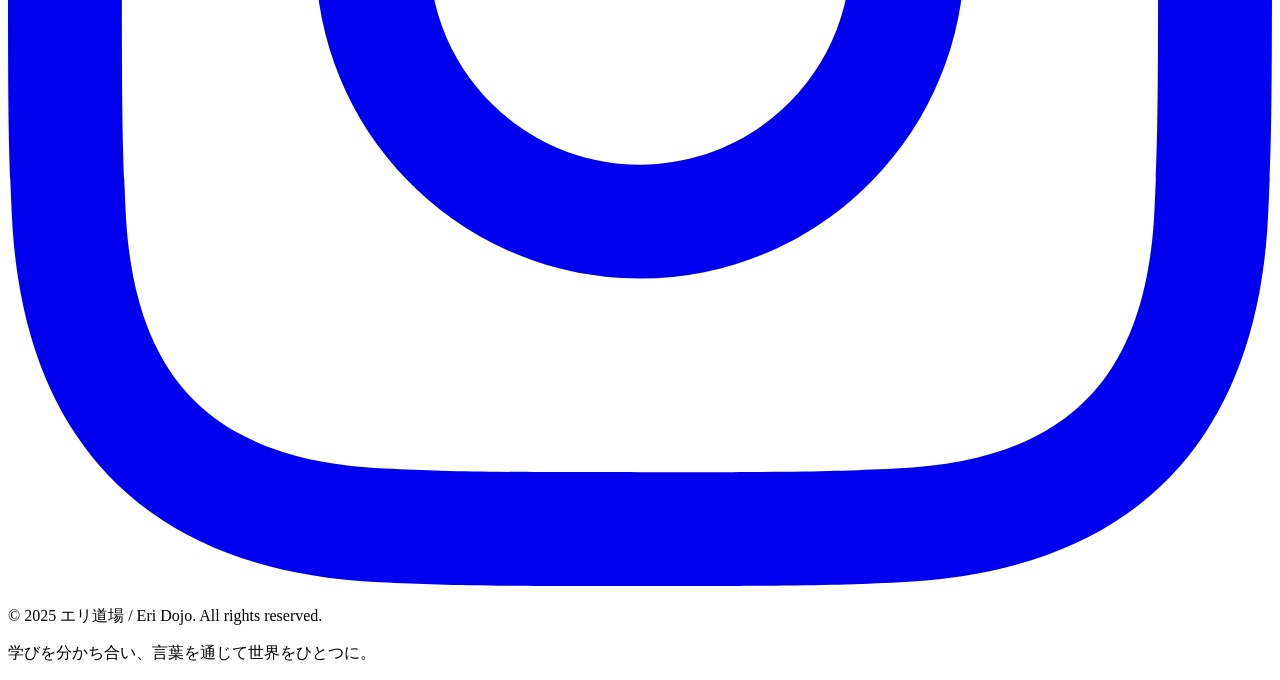
==== commit e1c8e48c: "Deploy from private repo commit 39218997b414749d8fc2363c9b9edeac14c55cd9" ====
--- a/about/index.html
+++ b/about/index.html
@@ -1,4 +1,4 @@
-<!DOCTYPE html><html lang="ja"> <head><meta charset="utf-8"><meta http-equiv="Content-Language" content="ja"><meta name="viewport" content="width=device-width, initial-scale=1"><title>エリ道場について</title><meta name="description" content="エリ道場の理念、チーム、技術アプローチをご紹介します。"><link rel="preload" as="font" type="font/woff2" href="/eri-blog/fonts/InterVariable-latin.woff2" crossorigin><link rel="preload" as="font" type="font/woff2" href="/eri-blog/fonts/NotoSansJPVariable-jp.woff2" crossorigin><link rel="stylesheet" href="/eri-blog/_astro/index.C7YiCnlS.css"><script type="module" src="/eri-blog/_astro/hoisted.BLL7uey7.js"></script></head> <body class="min-h-screen bg-surface-50 text-primary-950"> <nav class="sticky top-0 z-40 bg-white/90 backdrop-blur shadow-sm"> <div class="mx-auto flex max-w-6xl flex-col gap-4 px-6 py-4 sm:flex-row sm:items-center sm:justify-between sm:px-8"> <div class="flex items-center justify-between"> <a href="/eri-blog/" class="flex items-center gap-2"> <span class="rounded-full bg-primary-100 px-3 py-1 text-xs font-semibold uppercase tracking-[0.3em] text-primary-600">
+<!DOCTYPE html><html lang="ja"> <head><meta charset="utf-8"><meta http-equiv="Content-Language" content="ja"><meta name="viewport" content="width=device-width, initial-scale=1"><title>エリ道場について</title><meta name="description" content="エリ道場の理念、チーム、技術アプローチをご紹介します。"><link rel="preload" as="font" type="font/woff2" href="/eri-blog/fonts/InterVariable-latin.woff2" crossorigin><link rel="preload" as="font" type="font/woff2" href="/eri-blog/fonts/NotoSansJPVariable-jp.woff2" crossorigin><link rel="stylesheet" href="/eri-blog/_astro/index.CY9LkIGU.css"><script type="module" src="/eri-blog/_astro/hoisted.BLL7uey7.js"></script></head> <body class="min-h-screen bg-surface-50 text-primary-950"> <nav class="sticky top-0 z-40 bg-white/90 backdrop-blur shadow-sm"> <div class="mx-auto flex max-w-6xl flex-col gap-4 px-6 py-4 sm:flex-row sm:items-center sm:justify-between sm:px-8"> <div class="flex items-center justify-between"> <a href="/eri-blog/" class="flex items-center gap-2"> <span class="rounded-full bg-primary-100 px-3 py-1 text-xs font-semibold uppercase tracking-[0.3em] text-primary-600">
 Eri Dojo
 </span> </a> <button id="mobile-menu-toggle" type="button" aria-expanded="false" aria-controls="mobile-nav-menu" aria-label="ナビゲーションメニューを開く" class="block h-11 w-11 items-center justify-center rounded-lg p-2 text-primary-700 transition hover:bg-primary-100/70 sm:hidden"> <svg class="h-6 w-6" fill="none" stroke="currentColor" viewBox="0 0 24 24" xmlns="http://www.w3.org/2000/svg" aria-hidden="true"> <path stroke-linecap="round" stroke-linejoin="round" stroke-width="2" d="M4 6h16M4 12h16M4 18h16"></path> </svg> </button> </div> <ul class="hidden flex-col gap-3 text-sm font-medium text-primary-700 sm:flex sm:flex-row sm:items-center sm:gap-6"> <li> <a href="/eri-blog/" class="block rounded-full px-3 py-2 transition hover:bg-primary-100/70 hover:text-primary-900"> ホーム </a> </li><li> <a href="/eri-blog/blog/" class="block rounded-full px-3 py-2 transition hover:bg-primary-100/70 hover:text-primary-900"> ブログ </a> </li><li> <a href="/eri-blog/about/" class="block rounded-full px-3 py-2 transition hover:bg-primary-100/70 hover:text-primary-900"> エリ道場について </a> </li><li> <a href="/eri-blog/faq/" class="block rounded-full px-3 py-2 transition hover:bg-primary-100/70 hover:text-primary-900"> よくある質問 </a> </li> </ul> </div> </nav>  <!-- Backdrop overlay for click-outside-to-close --><div id="mobile-nav-backdrop" class="fixed inset-0 z-20 hidden bg-black/20 backdrop-blur-sm transition-opacity duration-200 sm:hidden" aria-hidden="true"></div> <aside id="mobile-nav-menu" class="fixed inset-y-0 right-0 z-30 w-64 translate-x-full bg-white/95 pt-20 shadow-xl backdrop-blur transition-transform duration-200 ease-out sm:hidden data-[open]:translate-x-0"> <nav role="navigation" aria-label="モバイルナビゲーション" class="flex flex-col gap-4 px-6 text-base font-medium text-primary-800"> <a href="/eri-blog/" class="rounded-2xl border border-transparent px-4 py-3 transition hover:border-primary-200 hover:bg-primary-50"> ホーム </a><a href="/eri-blog/blog/" class="rounded-2xl border border-transparent px-4 py-3 transition hover:border-primary-200 hover:bg-primary-50"> ブログ </a><a href="/eri-blog/about/" class="rounded-2xl border border-transparent px-4 py-3 transition hover:border-primary-200 hover:bg-primary-50"> エリ道場について </a><a href="/eri-blog/faq/" class="rounded-2xl border border-transparent px-4 py-3 transition hover:border-primary-200 hover:bg-primary-50"> よくある質問 </a> </nav> </aside>  <main class="min-h-[60vh]">  <section class="bg-gradient-to-b from-surface-50 via-white to-surface-100 px-6 py-16 sm:px-10 lg:px-16"> <div class="mx-auto max-w-4xl space-y-12"> <header class="space-y-4"> <p class="text-xs uppercase tracking-[0.35em] text-primary-500">About Eri Dojo</p> <h1 class="font-display text-3xl font-semibold text-primary-950 sm:text-4xl">言葉の力で世界をつなぐ</h1> <p class="text-sm text-primary-700 sm:text-base">
 エリ道場は、日本語学習をもっとシンプルで、そして心地よい時間にしたいという想いから生まれました。
@@ -12,7 +12,7 @@
 </p> </article> </section> <section class="space-y-6"> <div class="space-y-4"> <h2 class="font-display text-2xl font-semibold text-primary-950 sm:text-3xl">講師のご紹介</h2> <p class="text-sm text-primary-700 sm:text-base">
 エリ道場の講師陣は、日本語教育の専門知識と豊富な経験を持つプロフェッショナルです。
             学習者の皆様が安心して学べるよう、丁寧で分かりやすい指導を心がけています。
-</p> </div> <div class="grid gap-6 sm:grid-cols-2 lg:grid-cols-3"> <article class="rounded-3xl border border-primary-100 bg-white/90 p-6 shadow-sm"> <div class="mb-4 flex justify-center"> <div class="h-24 w-24 overflow-hidden rounded-full border-2 border-primary-200 bg-primary-100"> <img src="/assets/teachers/eri-kodama.jpg" alt="児玉 惠理" class="h-full w-full object-cover" loading="lazy" onerror="this.onerror=null; this.parentElement.innerHTML='<div class=&#34;flex h-full w-full items-center justify-center text-2xl font-semibold text-primary-500&#34;>児玉</div>';"> </div> </div> <h3 class="font-display text-xl text-primary-900 text-center"> 児玉 惠理 </h3> <p class="mt-2 text-center text-xs font-medium text-primary-500 uppercase tracking-wide"> JLPT N1-N5、会話/文法 </p> <p class="mt-3 text-sm text-primary-700">8年以上の経験を持つ日本語講師。JLPT対策と会話指導を専門としています。</p> <div class="mt-4 flex flex-wrap justify-center gap-3"> <a href="https://instagram.com/#" target="_blank" rel="noopener noreferrer" class="text-primary-500 hover:text-primary-600 transition-colors" aria-label="Instagram"> <svg class="h-5 w-5" fill="currentColor" viewBox="0 0 24 24"> <path d="M12 2.163c3.204 0 3.584.012 4.85.07 3.252.148 4.771 1.691 4.919 4.919.058 1.265.069 1.645.069 4.849 0 3.205-.012 3.584-.069 4.849-.149 3.225-1.664 4.771-4.919 4.919-1.266.058-1.644.07-4.85.07-3.204 0-3.584-.012-4.849-.07-3.26-.149-4.771-1.699-4.919-4.92-.058-1.265-.07-1.644-.07-4.849 0-3.204.013-3.583.07-4.849.149-3.227 1.664-4.771 4.919-4.919 1.266-.057 1.645-.069 4.849-.069zm0-2.163c-3.259 0-3.667.014-4.947.072-4.358.2-6.78 2.618-6.98 6.98-.059 1.281-.073 1.689-.073 4.948 0 3.259.014 3.668.072 4.948.2 4.358 2.618 6.78 6.98 6.98 1.281.058 1.689.072 4.948.072 3.259 0 3.668-.014 4.948-.072 4.354-.2 6.782-2.618 6.979-6.98.059-1.28.073-1.689.073-4.948 0-3.259-.014-3.667-.072-4.947-.196-4.354-2.617-6.78-6.979-6.98-1.281-.059-1.69-.073-4.949-.073zm0 5.838c-3.403 0-6.162 2.759-6.162 6.162s2.759 6.163 6.162 6.163 6.162-2.759 6.162-6.163c0-3.403-2.759-6.162-6.162-6.162zm0 10.162c-2.209 0-4-1.79-4-4 0-2.209 1.791-4 4-4s4 1.791 4 4c0 2.21-1.791 4-4 4zm6.406-11.845c-.796 0-1.441.645-1.441 1.44s.645 1.44 1.441 1.44c.795 0 1.439-.645 1.439-1.44s-.644-1.44-1.439-1.44z"></path> </svg> </a> <a href="https://twitter.com/#" target="_blank" rel="noopener noreferrer" class="text-primary-500 hover:text-primary-600 transition-colors" aria-label="Twitter"> <svg class="h-5 w-5" fill="currentColor" viewBox="0 0 24 24"> <path d="M23.953 4.57a10 10 0 01-2.825.775 4.958 4.958 0 002.163-2.723c-.951.555-2.005.959-3.127 1.184a4.92 4.92 0 00-8.384 4.482C7.69 8.095 4.067 6.13 1.64 3.162a4.822 4.822 0 00-.666 2.475c0 1.71.87 3.213 2.188 4.096a4.904 4.904 0 01-2.228-.616v.06a4.923 4.923 0 003.946 4.827 4.996 4.996 0 01-2.212.085 4.936 4.936 0 004.604 3.417 9.867 9.867 0 01-6.102 2.105c-.39 0-.779-.023-1.17-.067a13.995 13.995 0 007.557 2.209c9.053 0 13.998-7.496 13.998-13.985 0-.21 0-.42-.015-.63A9.935 9.935 0 0024 4.59z"></path> </svg> </a>     </div> </article> </div> </section> </div> </section>  </main> <footer class="border-t border-primary-100 bg-white/90"> <div class="mx-auto flex max-w-6xl flex-col gap-4 px-6 py-8 text-sm text-primary-600 sm:flex-row sm:items-center sm:justify-between sm:px-8"> <p>
+</p> </div> <div class="grid gap-6 sm:grid-cols-2 lg:grid-cols-3"> <article class="rounded-3xl border border-primary-100 bg-white/90 p-6 shadow-sm"> <div class="mb-4 flex justify-center"> <div class="h-24 w-24 overflow-hidden rounded-full border-2 border-primary-200 bg-primary-100"> <img src="/assets/teachers/eri-kodama.jpg" alt="児玉 惠理" class="h-full w-full object-cover" loading="lazy" onerror="this.onerror=null; this.parentElement.innerHTML='<div class=&#34;flex h-full w-full items-center justify-center text-2xl font-semibold text-primary-500&#34;>児玉</div>';"> </div> </div> <h3 class="font-display text-xl text-primary-900 text-center"> 児玉 惠理 </h3> <p class="mt-2 text-center text-xs font-medium text-primary-500 uppercase tracking-wide"> JLPT N1-N5、会話/文法 </p> <p class="mt-3 text-sm text-primary-700">8年以上の経験を持つ日本語講師。JLPT対策と会話指導を専門としています。</p> <div class="mt-4 flex flex-wrap justify-center gap-3"> <a href="https://www.instagram.com/huili_jacntw?igsh=bGZxaWV2OGQ0bmVu&utm_source=qr" target="_blank" rel="noopener noreferrer" class="text-primary-500 hover:text-primary-600 transition-colors" aria-label="Instagram"> <svg class="h-5 w-5" fill="currentColor" viewBox="0 0 24 24"> <path d="M12 2.163c3.204 0 3.584.012 4.85.07 3.252.148 4.771 1.691 4.919 4.919.058 1.265.069 1.645.069 4.849 0 3.205-.012 3.584-.069 4.849-.149 3.225-1.664 4.771-4.919 4.919-1.266.058-1.644.07-4.85.07-3.204 0-3.584-.012-4.849-.07-3.26-.149-4.771-1.699-4.919-4.92-.058-1.265-.07-1.644-.07-4.849 0-3.204.013-3.583.07-4.849.149-3.227 1.664-4.771 4.919-4.919 1.266-.057 1.645-.069 4.849-.069zm0-2.163c-3.259 0-3.667.014-4.947.072-4.358.2-6.78 2.618-6.98 6.98-.059 1.281-.073 1.689-.073 4.948 0 3.259.014 3.668.072 4.948.2 4.358 2.618 6.78 6.98 6.98 1.281.058 1.689.072 4.948.072 3.259 0 3.668-.014 4.948-.072 4.354-.2 6.782-2.618 6.979-6.98.059-1.28.073-1.689.073-4.948 0-3.259-.014-3.667-.072-4.947-.196-4.354-2.617-6.78-6.979-6.98-1.281-.059-1.69-.073-4.949-.073zm0 5.838c-3.403 0-6.162 2.759-6.162 6.162s2.759 6.163 6.162 6.163 6.162-2.759 6.162-6.163c0-3.403-2.759-6.162-6.162-6.162zm0 10.162c-2.209 0-4-1.79-4-4 0-2.209 1.791-4 4-4s4 1.791 4 4c0 2.21-1.791 4-4 4zm6.406-11.845c-.796 0-1.441.645-1.441 1.44s.645 1.44 1.441 1.44c.795 0 1.439-.645 1.439-1.44s-.644-1.44-1.439-1.44z"></path> </svg> </a>      </div> </article> </div> </section> </div> </section>  </main> <footer class="border-t border-primary-100 bg-white/90"> <div class="mx-auto flex max-w-6xl flex-col gap-4 px-6 py-8 text-sm text-primary-600 sm:flex-row sm:items-center sm:justify-between sm:px-8"> <p>
 © 2025 エリ道場 / Eri Dojo. All rights reserved.
 </p> <p>
 学びを分かち合い、言葉を通じて世界をひとつに。
